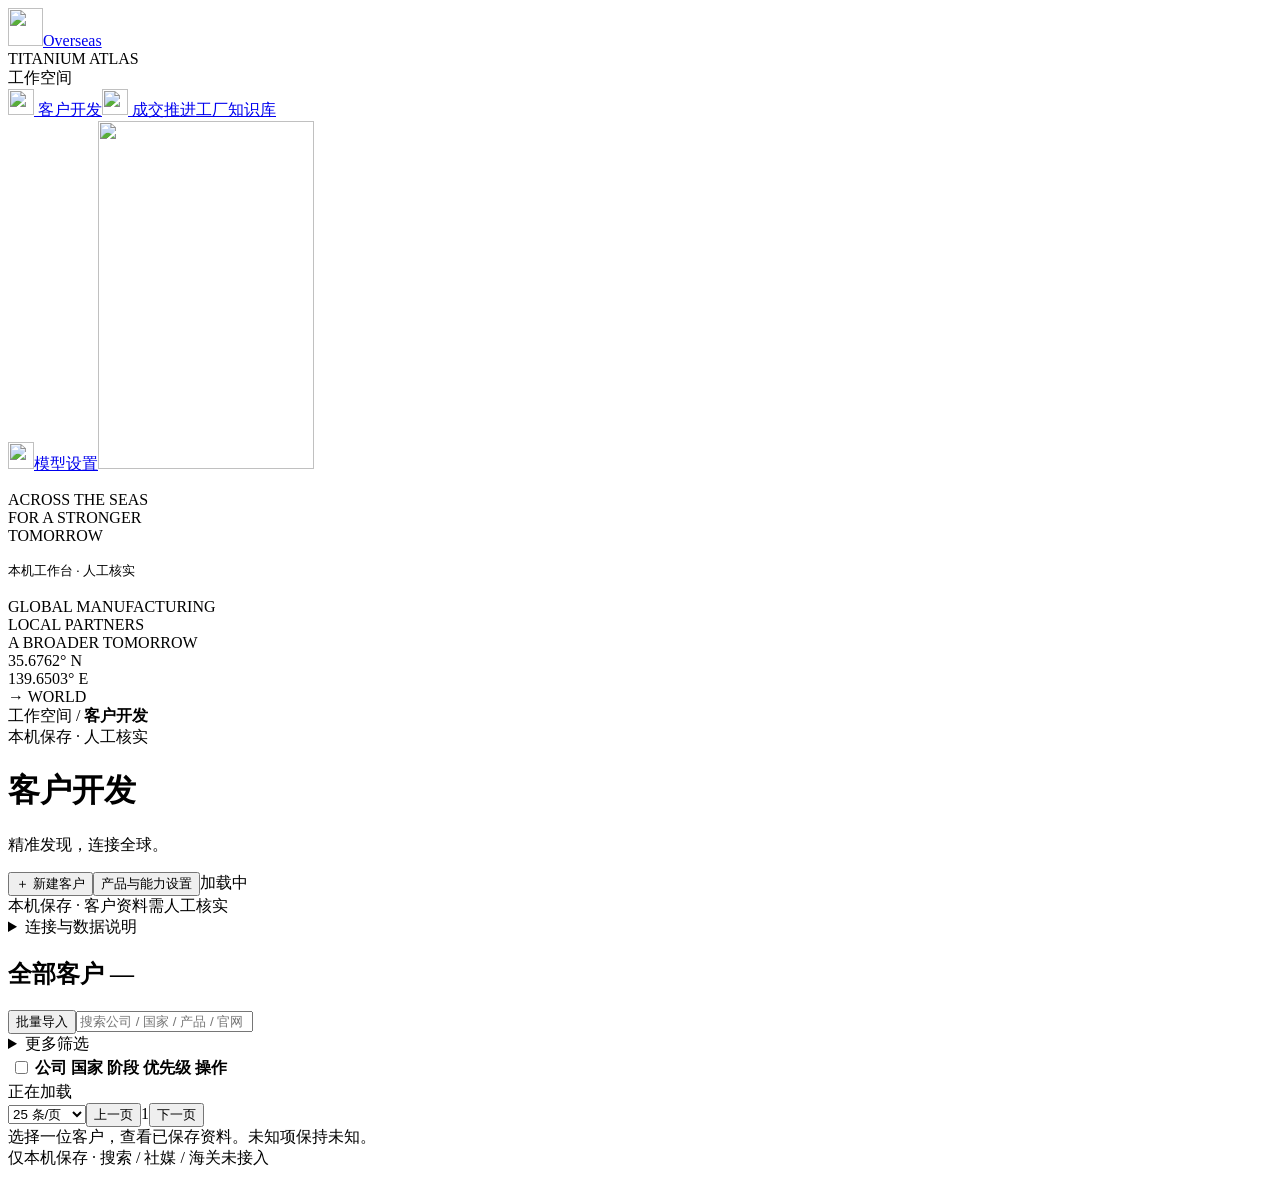
==== static/index.html @ 98f3d783 "Add sanitized Overseas CRM application and tests" ====
<!doctype html>
<html lang="zh-CN"><head><meta charset="utf-8"><meta name="viewport" content="width=device-width, initial-scale=1"><title>Overseas · 客户开发</title><link rel="stylesheet" href="/style.css"><link rel="stylesheet" href="/workspace.css"><script defer src="/analysis-history.js"></script><script defer src="/app.js"></script></head>
<body class="simple-workspace customer-page"><aside class="workspace-sidebar"><a class="brand" href="/" aria-label="Overseas 首页"><img src="/assets/overseas-sail.png" alt="" width="35" height="38"><span class="brand-wordmark">Overseas</span></a><div class="side-caption">TITANIUM ATLAS</div><div class="nav-caption">工作空间</div><nav aria-label="工作区导航"><a class="active" href="/" aria-current="page"><img class="nav-image" src="/assets/nav-development.png" alt="" width="26" height="26"> 客户开发</a><a href="/deals"><img class="nav-image" src="/assets/nav-deals.png" alt="" width="26" height="26"> 成交推进</a><a href="/knowledge">工厂知识库</a></nav><a class="sidebar-action system-settings" href="/settings"><img class="nav-image" src="/assets/nav-settings.png" alt="" width="26" height="27">模型设置</a><img class="sidebar-compass" src="/assets/compass.png" alt="" width="216" height="348"><div class="side-bottom"><p class="brand-motto">ACROSS THE SEAS<br>FOR A STRONGER<br>TOMORROW</p><small>本机工作台 · 人工核实</small></div></aside>
<main class="workspace-main"><div class="global-banner" aria-hidden="true"><img src="/assets/silver-route-map.png" alt=""><div class="global-caption">GLOBAL MANUFACTURING<br>LOCAL PARTNERS<br>A BROADER TOMORROW</div><div class="global-coordinates">35.6762° N<br>139.6503° E<br>→ WORLD</div></div><div class="customer-layout"><div class="customer-list-pane"><div class="page-topline"><div class="breadcrumb">工作空间 <span aria-hidden="true">/</span> <strong>客户开发</strong></div><span>本机保存 · 人工核实</span></div><header class="workspace-header"><div><h1>客户开发</h1><p>精准发现，连接全球。</p></div><div class="actions"><button id="new-customer" class="secondary">＋ 新建客户</button><button id="open-factory" class="secondary" type="button" aria-controls="factory-panel">产品与能力设置</button><span id="mode" class="badge">加载中</span></div></header>
<div class="demo-strip"><span id="workspace-status">本机保存 · 客户资料需人工核实</span> <details class="system-info"><summary>连接与数据说明</summary><div class="notice" id="connection">正在检查本地服务</div><div class="metric-details">重点客户 <strong id="priorities">—</strong> · 需求待核实 <strong id="pending">—</strong></div></details></div><div id="toast" role="status" aria-live="polite"></div>

<details class="panel factory-settings" id="factory-panel" hidden><summary>产品与能力设置 <span>主推品类 / 目标国家均可配置</span></summary><div class="settings-toolbar"><button id="close-factory" class="secondary" type="button">收起设置</button></div><form id="factory-form" class="grid"><label>工厂名称<input name="name" maxlength="4000" required></label><label>历史产品<input name="products" maxlength="4000"></label><label>主推品类（待确认，可留空）<input name="focus" maxlength="4000" placeholder="填写本阶段主推产品"></label><label>目标国家（待确认，可留空）<input name="countries" maxlength="4000" placeholder="尚未指定任何国家"></label><label class="wide">加工能力 / 参数 / 认证<textarea name="capabilities" maxlength="4000" placeholder="仅填写可核实的能力；未知项请注明"></textarea></label><div class="wide"><button>保存工厂配置</button></div></form></details>
<section class="panel customer-pool"><div class="section-title"><div><h2>全部客户 <span id="total" class="count-label">—</span></h2></div><div class="actions"></div></div><div class="filters"><button id="open-import" class="primary-action">批量导入</button><input id="search" aria-label="搜索客户" placeholder="搜索公司 / 国家 / 产品 / 官网"><details id="more-filters" class="more-filters"><summary>更多筛选</summary><div class="extra-filters"><label>客户阶段<select id="stage-filter" aria-label="筛选阶段"><option value="">全部阶段</option><option>待开发</option><option>已联系</option><option>需求确认</option><option>报价沟通</option><option>样品验证</option><option>商务谈判</option><option>成交</option><option>暂缓</option></select></label><label>客户类型<select id="type-filter" aria-label="筛选客户类型"><option value="">全部客户类型</option><option>终端加工厂</option><option>机床厂家</option><option>经销商</option></select></label><label>国家<input id="country-filter" aria-label="筛选国家" placeholder="国家（精确筛选）" maxlength="100"></label><label class="inline"><input type="checkbox" id="priority-filter">重点客户</label><button id="clear-filters" class="secondary" type="button">清除筛选</button></div></details><span id="active-filters" class="filter-count" role="status"></span></div><div class="bulkbar" hidden><span id="selection-count">当前页未选择</span><button id="bulk-priority" class="secondary" disabled>设为重点</button><button id="bulk-unpriority" class="secondary" disabled>取消重点</button><select id="bulk-stage" aria-label="批量阶段"><option>待开发</option><option>已联系</option><option>需求确认</option><option>报价沟通</option><option>样品验证</option><option>商务谈判</option><option>成交</option><option>暂缓</option></select><button id="bulk-stage-save" class="secondary" disabled>更新阶段</button></div><div class="table-wrap"><table class="data-table"><thead><tr><th><input id="select-all" type="checkbox" aria-label="选择当前页"></th><th>公司</th><th>国家</th><th>阶段</th><th>优先级</th><th><span class="visually-hidden">操作</span></th></tr></thead><tbody id="customers"></tbody></table></div><div class="pagination"><span id="list-summary">正在加载</span><div class="actions"><select id="page-size" aria-label="每页数量"><option value="25">25 条/页</option><option value="50">50 条/页</option><option value="100">100 条/页</option></select><button id="prev-page" class="secondary">上一页</button><span id="page-number">1</span><button id="next-page" class="secondary">下一页</button></div></div></section>
</div><section class="client-preview" aria-label="客户资料概览"><div id="preview-empty" class="preview-empty">选择一位客户，查看已保存资料。未知项保持未知。</div><div id="preview-content" hidden><h2 id="preview-name"></h2><p id="preview-meta" class="preview-meta"></p><p id="preview-facts" class="preview-facts"></p><div class="preview-tabs"><strong>客户信息</strong><a id="preview-records" href="/deals">沟通记录</a><button id="preview-history" type="button" class="text-link">分析历史</button></div><figure class="fixture-visual"><img src="/assets/precision-fixture.png" alt="源设计中的精密卡盘品类示意图，非该客户产品或工厂能力证明" width="390" height="241"><figcaption>精密卡盘品类示意 · 非客户产品资料</figcaption></figure><dl class="preview-fields"><div><dt>公司网站</dt><dd><a id="preview-website" target="_blank" rel="noopener noreferrer"></a></dd></div><div><dt>联系人</dt><dd id="preview-contact"></dd></div><div><dt>邮箱</dt><dd id="preview-email"></dd></div><div><dt>产品匹配</dt><dd id="preview-product"></dd></div><div><dt>待核实项</dt><dd id="preview-unknowns"></dd></div></dl><button id="preview-open" type="button" class="preview-primary">查看档案 / AI 分析</button><p class="preview-footnote">仅查看已保存资料；模型分析仍需逐次确认。</p></div></section></div><dialog id="editor" class="customer-drawer" hidden aria-labelledby="editor-title"><div class="section-title drawer-header"><div><div class="eyebrow">CUSTOMER PROFILE</div><p id="drawer-feedback" class="drawer-feedback" hidden role="status" aria-live="polite"></p><h2 id="editor-title">新建客户</h2><p>事实填写已知信息；推测与未知单独保留。不要把意向猜测作为证据。</p></div><button id="close-editor" class="icon-button" type="button" aria-label="关闭客户详情">×</button></div><div class="drawer-body"><form id="customer-form" class="grid"><input name="id" type="hidden"><div class="wide drawer-section-title">基本资料</div><label>公司名称 *<input name="name" maxlength="200" required></label><label>客户类型 *<select name="type"><option>终端加工厂</option><option>机床厂家</option><option>经销商</option></select></label><label>国家<input name="country" maxlength="100" placeholder="未知"></label><label>可能匹配的产品<input name="product" maxlength="500"></label><div class="wide drawer-section-title">联系信息</div><label>官网<input name="website" maxlength="500"></label><label>邮箱<input name="email" maxlength="200"></label><label>联系人<input name="contact_name" maxlength="200" placeholder="仅填有来源的人名，未知可留空"></label><div class="wide drawer-section-title">来源与核实</div><label class="wide">来源证据 / 链接 / 备注<textarea name="source" maxlength="2000" placeholder="原始来源，不自动抓取链接"></textarea></label><label>来源日期<input name="source_date" type="date"></label><label>当前阶段<select name="stage"><option>待开发</option><option>已联系</option><option>需求确认</option><option>报价沟通</option><option>样品验证</option><option>商务谈判</option><option>成交</option><option>暂缓</option></select></label><div class="wide drawer-section-title">事实 · 推测 · 未知</div><label>事实（注明核实依据）<textarea name="facts" maxlength="4000"></textarea></label><label>推测（尚未核实）<textarea name="hypotheses" maxlength="4000"></textarea></label><label>未知 / 待确认<textarea name="unknowns" maxlength="4000"></textarea></label><label>需求信号（注明依据）<textarea name="signals" maxlength="4000"></textarea></label><label class="wide">当前卡点<textarea name="blocker" maxlength="2000"></textarea></label><div class="wide actions"><label class="inline"><input name="priority" type="checkbox">标为重点客户</label><button>保存客户档案</button><a id="go-deals" class="button secondary" hidden>进入成交推进 ↗</a></div></form><div id="analysis-controls" class="analysis-controls" hidden><label>分析方式<select id="analysis-provider"><option value="mock">本地规则演示</option><option value="model">真实模型 · 需确认发送</option></select></label><div class="actions"><button id="analyze" class="secondary" type="button" hidden>生成本地规则匹配度与建议</button><a href="/settings" target="_blank" rel="noopener" class="text-link">模型设置 ↗</a></div><p class="muted">仅分析该客户已保存资料；不会发送邮件或正式报价。</p></div><div id="analysis-history" hidden></div><div id="analysis" class="analysis" role="status" hidden></div><p id="drawer-status" class="drawer-status" role="status">已保存资料来自本机；建议和来源需人工核实。</p></div></dialog>
<dialog id="model-consent" aria-labelledby="model-consent-title"><h2 id="model-consent-title">确认本次真实模型分析</h2><p id="model-destination" class="preserve"></p><div id="model-scope" class="analysis-scope"></div><p class="muted">客户输入按不可信资料处理。费用由供应商决定，本次请求可能计费；失败不会回退为演示结果。</p><label class="inline consent"><input id="model-consent-check" type="checkbox">我确认将以上已保存资料发送到所示供应商</label><div class="actions"><button id="cancel-model" class="secondary" type="button">取消</button><button id="confirm-model" type="button" disabled>确认并分析</button></div><p id="model-consent-status" role="status"></p></dialog><dialog id="unsaved-dialog" class="unsaved-dialog" aria-labelledby="unsaved-title"><h2 id="unsaved-title">还有未保存的修改</h2><p>继续编辑可保留当前输入，也可暂存在本页后关闭。暂存不会写入数据库，刷新或关闭页面仍会丢失。</p><div class="actions"><button id="discard-draft" class="danger-button" type="button">放弃修改</button><button id="stash-draft" class="secondary" type="button">暂存并关闭</button><button id="keep-editing" type="button" autofocus>继续编辑</button></div></dialog><dialog id="import-dialog"><div class="section-title"><div><div class="eyebrow">BULK IMPORT</div><h2>导入客户名单</h2></div><button id="close-import" class="secondary" type="button">关闭</button></div><div class="import-steps"><span id="step-upload" class="current">1 上传文件</span><span id="step-map">2 字段映射</span><span id="step-preview">3 核验预览</span><span id="step-done">4 确认入库</span></div><p class="notice" id="import-notice">只在本机读取CSV/XLSX。演示模式导入的客户仍为演示练习；真实名单请在local工作区导入。</p><div id="upload-pane"><div class="actions template-links"><a class="button secondary" href="/templates/customers.xlsx" download>下载Excel模板</a><a class="button secondary" href="/templates/customers.csv" download>下载CSV模板</a><a class="button secondary" href="/templates/demo.csv" download>下载虚构演示样例</a></div><label class="file-zone">选择客户文件<input id="import-file" type="file" accept=".csv,.xlsx"></label><p class="muted">最多5MB、10000数据行、50列；XLSX读取第一工作表，公式行会拒绝。CSV支持UTF-8/GB18030。公司名称须有单独列，其他字段可按需映射。</p><button id="upload-file" type="button">上传并读取表头</button></div><div id="mapping-pane" hidden><h3 id="file-summary"></h3><p class="muted">未映射字段保留为空。客户类型/阶段为空时使用下面的默认值。不会自动确认采购意向。</p><div id="mapping-fields" class="mapping-grid"></div><div class="grid"><label>默认客户类型<select id="default-type"><option>终端加工厂</option><option>机床厂家</option><option>经销商</option></select></label><label>默认阶段<select id="default-stage"><option>待开发</option><option>已联系</option><option>需求确认</option><option>报价沟通</option><option>样品验证</option><option>商务谈判</option><option>成交</option><option>暂缓</option></select></label><label>未映射国家的默认值<input id="default-country" maxlength="100" placeholder="可留空，不假设国家"></label><label>疑似重复处理<select id="duplicate-action"><option value="skip">跳过，不覆盖已有客户</option><option value="keep">仍新建，保留为独立客户（不覆盖）</option></select></label></div><button id="preview-import" type="button">校验并预览</button></div><div id="preview-pane" hidden><h3 id="preview-summary"></h3><p class="muted">疑似重复依据：规范化公司名称＋国家相同。并不代表确定是同一公司。校验覆盖全部行，界面最多预览100行；错误行不会入库。</p><div class="table-wrap"><table class="data-table"><thead><tr><th>原始行号</th><th>公司</th><th>国家</th><th>结果 / 问题</th></tr></thead><tbody id="import-preview"></tbody></table></div><div class="actions"><button id="back-mapping" class="secondary" type="button">返回调整映射</button><a id="download-errors" class="button secondary" hidden>下载失败行CSV</a></div><label class="inline consent"><input id="import-consent" type="checkbox">我已检查映射与核验结果，确认按所选重复规则新建有效客户</label><button id="confirm-import" type="button" disabled>明确确认并导入</button></div><div id="result-pane" hidden><h3 id="import-result"></h3><p>已保存记录可在客户池分页查看。导入内容仍需人工核实，不等同于确认采购意向。</p><a id="result-download-errors" class="button secondary" hidden>下载失败行CSV</a><button id="finish-import" type="button">完成，查看客户池</button></div><p id="import-status" role="status" aria-live="polite"></p></dialog>
<footer>仅本机保存 · 搜索 / 社媒 / 海关未接入</footer></main></body></html>
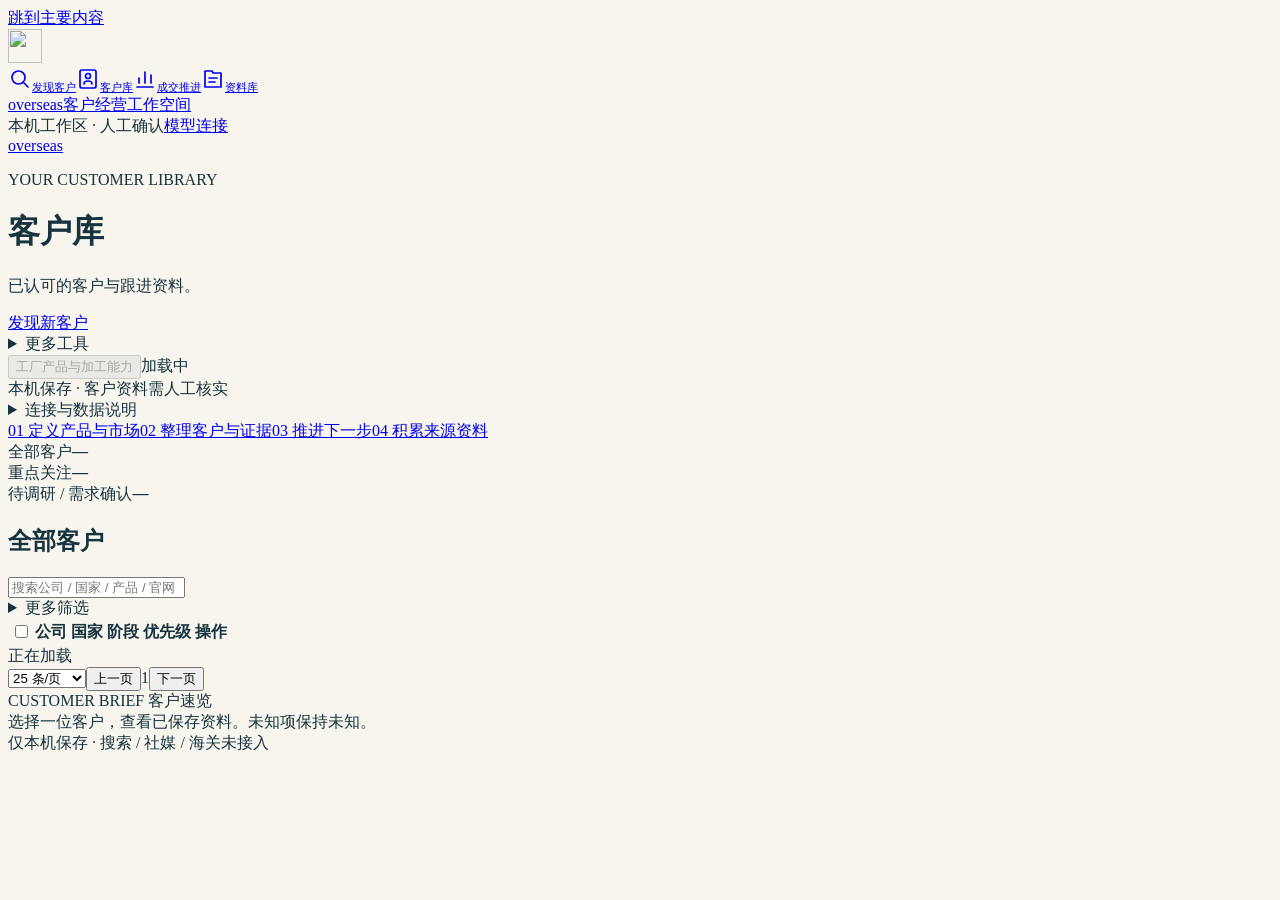
==== commit 8a4f228f: "Sync sanitized Overseas 4.0.3 application source and packaging" ====
--- a/static/index.html
+++ b/static/index.html
@@ -1,11 +1,12 @@
-<!doctype html>
-<html lang="zh-CN"><head><meta charset="utf-8"><meta name="viewport" content="width=device-width, initial-scale=1"><title>Overseas · 客户开发</title><link rel="stylesheet" href="/style.css"><link rel="stylesheet" href="/workspace.css"><script defer src="/analysis-history.js"></script><script defer src="/app.js"></script></head>
-<body class="simple-workspace customer-page"><aside class="workspace-sidebar"><a class="brand" href="/" aria-label="Overseas 首页"><img src="/assets/overseas-sail.png" alt="" width="35" height="38"><span class="brand-wordmark">Overseas</span></a><div class="side-caption">TITANIUM ATLAS</div><div class="nav-caption">工作空间</div><nav aria-label="工作区导航"><a class="active" href="/" aria-current="page"><img class="nav-image" src="/assets/nav-development.png" alt="" width="26" height="26"> 客户开发</a><a href="/deals"><img class="nav-image" src="/assets/nav-deals.png" alt="" width="26" height="26"> 成交推进</a><a href="/knowledge">工厂知识库</a></nav><a class="sidebar-action system-settings" href="/settings"><img class="nav-image" src="/assets/nav-settings.png" alt="" width="26" height="27">模型设置</a><img class="sidebar-compass" src="/assets/compass.png" alt="" width="216" height="348"><div class="side-bottom"><p class="brand-motto">ACROSS THE SEAS<br>FOR A STRONGER<br>TOMORROW</p><small>本机工作台 · 人工核实</small></div></aside>
-<main class="workspace-main"><div class="global-banner" aria-hidden="true"><img src="/assets/silver-route-map.png" alt=""><div class="global-caption">GLOBAL MANUFACTURING<br>LOCAL PARTNERS<br>A BROADER TOMORROW</div><div class="global-coordinates">35.6762° N<br>139.6503° E<br>→ WORLD</div></div><div class="customer-layout"><div class="customer-list-pane"><div class="page-topline"><div class="breadcrumb">工作空间 <span aria-hidden="true">/</span> <strong>客户开发</strong></div><span>本机保存 · 人工核实</span></div><header class="workspace-header"><div><h1>客户开发</h1><p>精准发现，连接全球。</p></div><div class="actions"><button id="new-customer" class="secondary">＋ 新建客户</button><button id="open-factory" class="secondary" type="button" aria-controls="factory-panel">产品与能力设置</button><span id="mode" class="badge">加载中</span></div></header>
-<div class="demo-strip"><span id="workspace-status">本机保存 · 客户资料需人工核实</span> <details class="system-info"><summary>连接与数据说明</summary><div class="notice" id="connection">正在检查本地服务</div><div class="metric-details">重点客户 <strong id="priorities">—</strong> · 需求待核实 <strong id="pending">—</strong></div></details></div><div id="toast" role="status" aria-live="polite"></div>
-
-<details class="panel factory-settings" id="factory-panel" hidden><summary>产品与能力设置 <span>主推品类 / 目标国家均可配置</span></summary><div class="settings-toolbar"><button id="close-factory" class="secondary" type="button">收起设置</button></div><form id="factory-form" class="grid"><label>工厂名称<input name="name" maxlength="4000" required></label><label>历史产品<input name="products" maxlength="4000"></label><label>主推品类（待确认，可留空）<input name="focus" maxlength="4000" placeholder="填写本阶段主推产品"></label><label>目标国家（待确认，可留空）<input name="countries" maxlength="4000" placeholder="尚未指定任何国家"></label><label class="wide">加工能力 / 参数 / 认证<textarea name="capabilities" maxlength="4000" placeholder="仅填写可核实的能力；未知项请注明"></textarea></label><div class="wide"><button>保存工厂配置</button></div></form></details>
-<section class="panel customer-pool"><div class="section-title"><div><h2>全部客户 <span id="total" class="count-label">—</span></h2></div><div class="actions"></div></div><div class="filters"><button id="open-import" class="primary-action">批量导入</button><input id="search" aria-label="搜索客户" placeholder="搜索公司 / 国家 / 产品 / 官网"><details id="more-filters" class="more-filters"><summary>更多筛选</summary><div class="extra-filters"><label>客户阶段<select id="stage-filter" aria-label="筛选阶段"><option value="">全部阶段</option><option>待开发</option><option>已联系</option><option>需求确认</option><option>报价沟通</option><option>样品验证</option><option>商务谈判</option><option>成交</option><option>暂缓</option></select></label><label>客户类型<select id="type-filter" aria-label="筛选客户类型"><option value="">全部客户类型</option><option>终端加工厂</option><option>机床厂家</option><option>经销商</option></select></label><label>国家<input id="country-filter" aria-label="筛选国家" placeholder="国家（精确筛选）" maxlength="100"></label><label class="inline"><input type="checkbox" id="priority-filter">重点客户</label><button id="clear-filters" class="secondary" type="button">清除筛选</button></div></details><span id="active-filters" class="filter-count" role="status"></span></div><div class="bulkbar" hidden><span id="selection-count">当前页未选择</span><button id="bulk-priority" class="secondary" disabled>设为重点</button><button id="bulk-unpriority" class="secondary" disabled>取消重点</button><select id="bulk-stage" aria-label="批量阶段"><option>待开发</option><option>已联系</option><option>需求确认</option><option>报价沟通</option><option>样品验证</option><option>商务谈判</option><option>成交</option><option>暂缓</option></select><button id="bulk-stage-save" class="secondary" disabled>更新阶段</button></div><div class="table-wrap"><table class="data-table"><thead><tr><th><input id="select-all" type="checkbox" aria-label="选择当前页"></th><th>公司</th><th>国家</th><th>阶段</th><th>优先级</th><th><span class="visually-hidden">操作</span></th></tr></thead><tbody id="customers"></tbody></table></div><div class="pagination"><span id="list-summary">正在加载</span><div class="actions"><select id="page-size" aria-label="每页数量"><option value="25">25 条/页</option><option value="50">50 条/页</option><option value="100">100 条/页</option></select><button id="prev-page" class="secondary">上一页</button><span id="page-number">1</span><button id="next-page" class="secondary">下一页</button></div></div></section>
-</div><section class="client-preview" aria-label="客户资料概览"><div id="preview-empty" class="preview-empty">选择一位客户，查看已保存资料。未知项保持未知。</div><div id="preview-content" hidden><h2 id="preview-name"></h2><p id="preview-meta" class="preview-meta"></p><p id="preview-facts" class="preview-facts"></p><div class="preview-tabs"><strong>客户信息</strong><a id="preview-records" href="/deals">沟通记录</a><button id="preview-history" type="button" class="text-link">分析历史</button></div><figure class="fixture-visual"><img src="/assets/precision-fixture.png" alt="源设计中的精密卡盘品类示意图，非该客户产品或工厂能力证明" width="390" height="241"><figcaption>精密卡盘品类示意 · 非客户产品资料</figcaption></figure><dl class="preview-fields"><div><dt>公司网站</dt><dd><a id="preview-website" target="_blank" rel="noopener noreferrer"></a></dd></div><div><dt>联系人</dt><dd id="preview-contact"></dd></div><div><dt>邮箱</dt><dd id="preview-email"></dd></div><div><dt>产品匹配</dt><dd id="preview-product"></dd></div><div><dt>待核实项</dt><dd id="preview-unknowns"></dd></div></dl><button id="preview-open" type="button" class="preview-primary">查看档案 / AI 分析</button><p class="preview-footnote">仅查看已保存资料；模型分析仍需逐次确认。</p></div></section></div><dialog id="editor" class="customer-drawer" hidden aria-labelledby="editor-title"><div class="section-title drawer-header"><div><div class="eyebrow">CUSTOMER PROFILE</div><p id="drawer-feedback" class="drawer-feedback" hidden role="status" aria-live="polite"></p><h2 id="editor-title">新建客户</h2><p>事实填写已知信息；推测与未知单独保留。不要把意向猜测作为证据。</p></div><button id="close-editor" class="icon-button" type="button" aria-label="关闭客户详情">×</button></div><div class="drawer-body"><form id="customer-form" class="grid"><input name="id" type="hidden"><div class="wide drawer-section-title">基本资料</div><label>公司名称 *<input name="name" maxlength="200" required></label><label>客户类型 *<select name="type"><option>终端加工厂</option><option>机床厂家</option><option>经销商</option></select></label><label>国家<input name="country" maxlength="100" placeholder="未知"></label><label>可能匹配的产品<input name="product" maxlength="500"></label><div class="wide drawer-section-title">联系信息</div><label>官网<input name="website" maxlength="500"></label><label>邮箱<input name="email" maxlength="200"></label><label>联系人<input name="contact_name" maxlength="200" placeholder="仅填有来源的人名，未知可留空"></label><div class="wide drawer-section-title">来源与核实</div><label class="wide">来源证据 / 链接 / 备注<textarea name="source" maxlength="2000" placeholder="原始来源，不自动抓取链接"></textarea></label><label>来源日期<input name="source_date" type="date"></label><label>当前阶段<select name="stage"><option>待开发</option><option>已联系</option><option>需求确认</option><option>报价沟通</option><option>样品验证</option><option>商务谈判</option><option>成交</option><option>暂缓</option></select></label><div class="wide drawer-section-title">事实 · 推测 · 未知</div><label>事实（注明核实依据）<textarea name="facts" maxlength="4000"></textarea></label><label>推测（尚未核实）<textarea name="hypotheses" maxlength="4000"></textarea></label><label>未知 / 待确认<textarea name="unknowns" maxlength="4000"></textarea></label><label>需求信号（注明依据）<textarea name="signals" maxlength="4000"></textarea></label><label class="wide">当前卡点<textarea name="blocker" maxlength="2000"></textarea></label><div class="wide actions"><label class="inline"><input name="priority" type="checkbox">标为重点客户</label><button>保存客户档案</button><a id="go-deals" class="button secondary" hidden>进入成交推进 ↗</a></div></form><div id="analysis-controls" class="analysis-controls" hidden><label>分析方式<select id="analysis-provider"><option value="mock">本地规则演示</option><option value="model">真实模型 · 需确认发送</option></select></label><div class="actions"><button id="analyze" class="secondary" type="button" hidden>生成本地规则匹配度与建议</button><a href="/settings" target="_blank" rel="noopener" class="text-link">模型设置 ↗</a></div><p class="muted">仅分析该客户已保存资料；不会发送邮件或正式报价。</p></div><div id="analysis-history" hidden></div><div id="analysis" class="analysis" role="status" hidden></div><p id="drawer-status" class="drawer-status" role="status">已保存资料来自本机；建议和来源需人工核实。</p></div></dialog>
-<dialog id="model-consent" aria-labelledby="model-consent-title"><h2 id="model-consent-title">确认本次真实模型分析</h2><p id="model-destination" class="preserve"></p><div id="model-scope" class="analysis-scope"></div><p class="muted">客户输入按不可信资料处理。费用由供应商决定，本次请求可能计费；失败不会回退为演示结果。</p><label class="inline consent"><input id="model-consent-check" type="checkbox">我确认将以上已保存资料发送到所示供应商</label><div class="actions"><button id="cancel-model" class="secondary" type="button">取消</button><button id="confirm-model" type="button" disabled>确认并分析</button></div><p id="model-consent-status" role="status"></p></dialog><dialog id="unsaved-dialog" class="unsaved-dialog" aria-labelledby="unsaved-title"><h2 id="unsaved-title">还有未保存的修改</h2><p>继续编辑可保留当前输入，也可暂存在本页后关闭。暂存不会写入数据库，刷新或关闭页面仍会丢失。</p><div class="actions"><button id="discard-draft" class="danger-button" type="button">放弃修改</button><button id="stash-draft" class="secondary" type="button">暂存并关闭</button><button id="keep-editing" type="button" autofocus>继续编辑</button></div></dialog><dialog id="import-dialog"><div class="section-title"><div><div class="eyebrow">BULK IMPORT</div><h2>导入客户名单</h2></div><button id="close-import" class="secondary" type="button">关闭</button></div><div class="import-steps"><span id="step-upload" class="current">1 上传文件</span><span id="step-map">2 字段映射</span><span id="step-preview">3 核验预览</span><span id="step-done">4 确认入库</span></div><p class="notice" id="import-notice">只在本机读取CSV/XLSX。演示模式导入的客户仍为演示练习；真实名单请在local工作区导入。</p><div id="upload-pane"><div class="actions template-links"><a class="button secondary" href="/templates/customers.xlsx" download>下载Excel模板</a><a class="button secondary" href="/templates/customers.csv" download>下载CSV模板</a><a class="button secondary" href="/templates/demo.csv" download>下载虚构演示样例</a></div><label class="file-zone">选择客户文件<input id="import-file" type="file" accept=".csv,.xlsx"></label><p class="muted">最多5MB、10000数据行、50列；XLSX读取第一工作表，公式行会拒绝。CSV支持UTF-8/GB18030。公司名称须有单独列，其他字段可按需映射。</p><button id="upload-file" type="button">上传并读取表头</button></div><div id="mapping-pane" hidden><h3 id="file-summary"></h3><p class="muted">未映射字段保留为空。客户类型/阶段为空时使用下面的默认值。不会自动确认采购意向。</p><div id="mapping-fields" class="mapping-grid"></div><div class="grid"><label>默认客户类型<select id="default-type"><option>终端加工厂</option><option>机床厂家</option><option>经销商</option></select></label><label>默认阶段<select id="default-stage"><option>待开发</option><option>已联系</option><option>需求确认</option><option>报价沟通</option><option>样品验证</option><option>商务谈判</option><option>成交</option><option>暂缓</option></select></label><label>未映射国家的默认值<input id="default-country" maxlength="100" placeholder="可留空，不假设国家"></label><label>疑似重复处理<select id="duplicate-action"><option value="skip">跳过，不覆盖已有客户</option><option value="keep">仍新建，保留为独立客户（不覆盖）</option></select></label></div><button id="preview-import" type="button">校验并预览</button></div><div id="preview-pane" hidden><h3 id="preview-summary"></h3><p class="muted">疑似重复依据：规范化公司名称＋国家相同。并不代表确定是同一公司。校验覆盖全部行，界面最多预览100行；错误行不会入库。</p><div class="table-wrap"><table class="data-table"><thead><tr><th>原始行号</th><th>公司</th><th>国家</th><th>结果 / 问题</th></tr></thead><tbody id="import-preview"></tbody></table></div><div class="actions"><button id="back-mapping" class="secondary" type="button">返回调整映射</button><a id="download-errors" class="button secondary" hidden>下载失败行CSV</a></div><label class="inline consent"><input id="import-consent" type="checkbox">我已检查映射与核验结果，确认按所选重复规则新建有效客户</label><button id="confirm-import" type="button" disabled>明确确认并导入</button></div><div id="result-pane" hidden><h3 id="import-result"></h3><p>已保存记录可在客户池分页查看。导入内容仍需人工核实，不等同于确认采购意向。</p><a id="result-download-errors" class="button secondary" hidden>下载失败行CSV</a><button id="finish-import" type="button">完成，查看客户池</button></div><p id="import-status" role="status" aria-live="polite"></p></dialog>
-<footer>仅本机保存 · 搜索 / 社媒 / 海关未接入</footer></main></body></html>
+<!doctype html>
+<html lang="zh-CN"><head><style id="orbital-first-frame">@view-transition{navigation:none}html:root{background:#f7f5ee;color-scheme:light}html body.simple-workspace,html body.orbital-page{background-color:#f7f5ee;color:#16333e}.orbital-nav-label{font-size:11px}</style><meta name="color-scheme" content="light"><meta charset="utf-8"><meta name="viewport" content="width=device-width, initial-scale=1"><title>Overseas · 客户开发</title><link rel="stylesheet" href="/style.css?v=ca04514ddabb"><script defer src="/analysis-history.js?v=2299be18b986"></script><script defer src="/knowledge-selection.js?v=24a0cd782bd1"></script><script defer src="/app.js?v=2f3d31d598f8"></script><script defer src="/research-entry.js?v=b57c9e935070"></script><link rel="stylesheet" href="/workspace.css?v=c7912498a789"><script defer src="/orbital-shell.js?v=108120702843"></script><link rel="stylesheet" href="/coastal-workspace.css?v=28921752681e"><script defer src="/workspace-motion.js?v=4808f2cfee2a"></script><script defer src="/workspace-desktop.js?v=ca568d5229fd"></script><meta name="theme-color" content="#f7f5ee"><link rel="icon" type="image/svg+xml" href="/assets/overseas-compass.svg"><script src="/workspace-navigation.js" defer></script></head>
+<body class="simple-workspace customer-page orbital-workspace coastal-workspace" data-orbital-shell="static"><a class="skip-link" href="#workspace-content">跳到主要内容</a><aside class="workspace-sidebar"><a class="brand workspace-brand" href="/" aria-label="Overseas 首页"><img src="/assets/overseas-compass.svg" alt="" width="34" height="34"><span class="brand-wordmark" hidden="">Overseas</span></a><nav aria-label="工作区导航"><a href="/research" aria-label="发现客户" title="发现客户"><svg class="workspace-nav-icon" viewBox="0 0 24 24" width="24" height="24" fill="none" stroke="currentColor" stroke-width="1.7" stroke-linecap="round" stroke-linejoin="round" aria-hidden="true"><circle cx="10.5" cy="10.5" r="6.5"/><path d="m16 16 4 4"/></svg><span class="orbital-nav-label">发现客户</span></a><a href="/" aria-label="客户库" title="客户库" class="active" aria-current="page"><svg class="workspace-nav-icon" viewBox="0 0 24 24" width="24" height="24" fill="none" stroke="currentColor" stroke-width="1.7" stroke-linecap="round" stroke-linejoin="round" aria-hidden="true"><rect x="4" y="3" width="16" height="18" rx="2"/><circle cx="12" cy="9" r="2.5"/><path d="M8 17c0-4 8-4 8 0"/></svg><span class="orbital-nav-label">客户库</span></a><a href="/deals" aria-label="成交推进" title="成交推进"><svg class="workspace-nav-icon" viewBox="0 0 24 24" width="24" height="24" fill="none" stroke="currentColor" stroke-width="1.7" stroke-linecap="round" stroke-linejoin="round" aria-hidden="true"><path d="M4 20h16M6 16v-5m6 5V5m6 11V8"/></svg><span class="orbital-nav-label">成交推进</span></a><a href="/knowledge" aria-label="资料库" title="资料库"><svg class="workspace-nav-icon" viewBox="0 0 24 24" width="24" height="24" fill="none" stroke="currentColor" stroke-width="1.7" stroke-linecap="round" stroke-linejoin="round" aria-hidden="true"><path d="M4 4h7l1 2h8v14H4zM8 11h8m-8 4h6"/></svg><span class="orbital-nav-label">资料库</span></a></nav></aside>
+<main id="workspace-content" tabindex="-1" class="workspace-main"><header class="coast-topbar"><a class="coast-wordmark" href="/research">overseas<span>客户经营工作空间</span></a><div class="coast-topbar-actions"><span class="coast-local-status" role="status" aria-live="polite">本机工作区 · 人工确认</span><a href="/research?model=open">模型连接</a></div></header><a class="orbital-shell-wordmark" href="/research" aria-label="Overseas · 发现客户">overseas</a><header class="workspace-header coast-page-heading"><div><p class="coast-eyebrow">YOUR CUSTOMER LIBRARY</p><h1>客户库</h1><p>已认可的客户与跟进资料。</p></div><div class="actions"><a href="/research" class="button primary-action">发现新客户</a><details class="more-tools"><summary>更多工具</summary><div><button id="open-import" class="secondary" type="button">导入历史客户（Excel / CSV）</button><a id="open-backups" class="button secondary" href="/backups">本地备份与恢复</a><button id="new-customer" class="secondary" type="button">手动新建客户</button></div></details><button id="open-factory" disabled class="secondary" type="button" aria-controls="factory-panel" aria-expanded="false">工厂产品与加工能力</button><span id="mode" class="badge">加载中</span></div></header>
+<div class="demo-strip"><span id="workspace-status">本机保存 · 客户资料需人工核实</span> <details class="system-info"><summary>连接与数据说明</summary><div class="notice" id="connection">正在检查本地服务</div></details></div><nav class="coast-journey" aria-label="客户经营流程"><a href="/research"><span>01</span> 定义产品与市场</a><a href="/"><span>02</span> 整理客户与证据</a><a href="/deals"><span>03</span> 推进下一步</a><a href="/knowledge"><span>04</span> 积累来源资料</a></nav><section class="coast-metrics" aria-label="客户概况"><div><span>全部客户</span><strong id="total" class="count-label">—</strong></div><div><span>重点关注</span><strong id="priorities">—</strong></div><div><span>待调研 / 需求确认</span><strong id="pending">—</strong></div></section><div class="customer-layout"><div class="customer-list-pane"><div id="toast" role="status" aria-live="polite"></div>
+
+<details class="panel factory-settings" id="factory-panel" hidden=""><summary>工厂产品与加工能力 <span>企业产品、设备与加工能力 · 手动填写</span></summary><p class="factory-help">填写你们企业的产品、设备、加工能力和可核实参数，不是个人能力。这些是手动配置，不是 RAG 自动得出或已核实的结论。国家 / 地区在每次查找客户时选择。</p><p id="factory-feedback" class="factory-feedback" role="status" aria-live="polite"></p><div class="settings-toolbar"><button id="close-factory" class="secondary" type="button">收起设置</button></div><form id="factory-form" class="grid"><label>工厂名称<input name="name" maxlength="4000" required=""></label><label>企业产品<input name="products" maxlength="4000"></label><label>主推品类（待确认，可留空）<input name="focus" maxlength="4000" placeholder="填写本阶段主推产品"></label><input name="countries" type="hidden"><label class="wide">设备 / 加工能力 / 参数 / 认证<textarea name="capabilities" maxlength="4000" placeholder="仅填写可核实的能力；未知项请注明"></textarea></label><div class="wide"><button>保存工厂配置</button></div></form></details>
+<section class="panel customer-pool"><div class="section-title"><div><h2>全部客户 </h2></div><div class="actions"></div></div><div class="filters"><input id="search" aria-label="搜索客户" placeholder="搜索公司 / 国家 / 产品 / 官网"><details id="more-filters" class="more-filters"><summary>更多筛选</summary><div class="extra-filters"><label>客户阶段<select id="stage-filter" aria-label="筛选阶段"><option value="">全部阶段</option><option>待开发</option><option>已联系</option><option>需求确认</option><option>报价沟通</option><option>样品验证</option><option>商务谈判</option><option>成交</option><option>暂缓</option></select></label><label>客户类型<select id="type-filter" aria-label="筛选客户类型"><option value="">全部客户类型</option><option>终端加工厂</option><option>机床厂家</option><option>经销商</option><option>设备集成商</option></select></label><label>国家<input id="country-filter" aria-label="筛选国家" placeholder="国家（精确筛选）" maxlength="100"></label><label class="inline"><input type="checkbox" id="priority-filter">重点客户</label><button id="clear-filters" class="secondary" type="button">清除筛选</button></div></details><span id="active-filters" class="filter-count" role="status"></span></div><div class="bulkbar" hidden=""><span id="selection-count">当前页未选择</span><button id="bulk-priority" class="secondary" disabled>设为重点</button><button id="bulk-unpriority" class="secondary" disabled>取消重点</button><select id="bulk-stage" aria-label="批量阶段"><option>待开发</option><option>已联系</option><option>需求确认</option><option>报价沟通</option><option>样品验证</option><option>商务谈判</option><option>成交</option><option>暂缓</option></select><button id="bulk-stage-save" class="secondary" disabled>更新阶段</button></div><div class="table-wrap"><table class="data-table"><thead><tr><th><input id="select-all" type="checkbox" aria-label="选择当前页"></th><th>公司</th><th>国家</th><th>阶段</th><th>优先级</th><th><span class="visually-hidden">操作</span></th></tr></thead><tbody id="customers"></tbody></table></div><div class="pagination"><span id="list-summary">正在加载</span><div class="actions"><select id="page-size" aria-label="每页数量"><option value="25">25 条/页</option><option value="50">50 条/页</option><option value="100">100 条/页</option></select><button id="prev-page" class="secondary">上一页</button><span id="page-number">1</span><button id="next-page" class="secondary">下一页</button></div></div></section>
+</div><section class="client-preview" aria-label="客户资料概览"><div class="coast-inspector-label">CUSTOMER BRIEF <span>客户速览</span></div><div id="preview-empty" class="preview-empty">选择一位客户，查看已保存资料。未知项保持未知。</div><div id="preview-content" hidden=""><h2 id="preview-name"></h2><p id="preview-meta" class="preview-meta"></p><p id="preview-facts" class="preview-facts"></p><div class="preview-tabs"><strong>客户信息</strong><a id="preview-records" href="/deals">沟通记录</a><button id="preview-history" type="button" class="text-link">分析历史</button></div><figure class="fixture-visual"><img src="/assets/precision-fixture.png" alt="源设计中的精密卡盘品类示意图，非该客户产品或工厂能力证明" width="390" height="241"><figcaption>精密卡盘品类示意 · 非客户产品资料</figcaption></figure><dl class="preview-fields"><div><dt>公司网站</dt><dd><a id="preview-website" target="_blank" rel="noopener noreferrer"></a></dd></div><div><dt>联系人</dt><dd id="preview-contact"></dd></div><div><dt>邮箱</dt><dd id="preview-email"></dd></div><div><dt>产品匹配</dt><dd id="preview-product"></dd></div><div><dt>待核实项</dt><dd id="preview-unknowns"></dd></div></dl><button id="preview-open" type="button" class="preview-primary">查看档案 / AI 分析</button><p class="preview-footnote">仅查看已保存资料；模型分析仍需逐次确认。</p></div></section></div><dialog id="editor" class="customer-drawer" hidden="" aria-labelledby="editor-title"><div class="section-title drawer-header"><div><div class="eyebrow">CUSTOMER PROFILE</div><p id="drawer-feedback" class="drawer-feedback" hidden="" role="status" aria-live="polite"></p><h2 id="editor-title">新建客户</h2><p>事实填写已知信息；推测与未知单独保留。不要把意向猜测作为证据。</p></div><button id="close-editor" class="icon-button" type="button" aria-label="关闭客户详情">×</button></div><div class="drawer-body"><form id="customer-form" class="grid"><input name="id" type="hidden"><div class="wide drawer-section-title">基本资料</div><label>公司名称 *<input name="name" maxlength="200" required=""></label><label>客户类型 *<select name="type"><option>终端加工厂</option><option>机床厂家</option><option>经销商</option><option>设备集成商</option></select></label><label>国家<input name="country" maxlength="100" placeholder="未知"></label><label>可能匹配的产品<input name="product" maxlength="500"></label><div class="wide drawer-section-title">联系信息</div><label>官网<input name="website" maxlength="500"></label><label>邮箱<input name="email" maxlength="200"></label><label>联系人<input name="contact_name" maxlength="200" placeholder="仅填有来源的人名，未知可留空"></label><div class="wide drawer-section-title">来源与核实</div><label class="wide">来源证据 / 链接 / 备注<textarea name="source" maxlength="2000" placeholder="原始来源，不自动抓取链接"></textarea></label><label>来源日期<input name="source_date" type="date"></label><label>当前阶段<select name="stage"><option>待开发</option><option>已联系</option><option>需求确认</option><option>报价沟通</option><option>样品验证</option><option>商务谈判</option><option>成交</option><option>暂缓</option></select></label><div class="wide drawer-section-title">事实 · 推测 · 未知</div><label>事实（注明核实依据）<textarea name="facts" maxlength="4000"></textarea></label><label>推测（尚未核实）<textarea name="hypotheses" maxlength="4000"></textarea></label><label>未知 / 待确认<textarea name="unknowns" maxlength="4000"></textarea></label><label>需求信号（注明依据）<textarea name="signals" maxlength="4000"></textarea></label><label class="wide">当前卡点<textarea name="blocker" maxlength="2000"></textarea></label><div class="wide actions"><label class="inline"><input name="priority" type="checkbox">标为重点客户</label><button>保存客户档案</button><a id="go-deals" class="button secondary" hidden="">进入成交推进 ↗</a></div></form><div id="analysis-controls" class="analysis-controls" hidden=""><label>分析方式<select id="analysis-provider"><option value="mock">本地规则演示</option><option value="model">真实模型 · 需确认发送</option></select></label><div class="actions"><button id="analyze" class="secondary" type="button" hidden="">生成本地规则匹配度与建议</button><a href="/settings" target="_blank" rel="noopener" class="text-link">模型设置 ↗</a></div><p class="muted">仅分析该客户已保存资料；不会发送邮件或正式报价。</p></div><div id="analysis-history" hidden=""></div><div id="analysis" class="analysis" role="status" hidden=""></div><p id="drawer-status" class="drawer-status" role="status">已保存资料来自本机；建议和来源需人工核实。</p></div></dialog>
+<dialog id="model-consent" aria-labelledby="model-consent-title"><h2 id="model-consent-title">确认本次真实模型分析</h2><p id="model-destination" class="preserve"></p><div id="model-scope" class="analysis-scope"></div><p class="muted">客户输入按不可信资料处理。费用由供应商决定，本次请求可能计费；失败不会回退为演示结果。</p><label class="inline consent"><input id="model-consent-check" type="checkbox">我确认将以上已保存资料发送到所示供应商</label><div class="actions"><button id="cancel-model" class="secondary" type="button">取消</button><button id="confirm-model" type="button" disabled>确认并分析</button></div><p id="model-consent-status" role="status"></p></dialog><dialog id="unsaved-dialog" class="unsaved-dialog" aria-labelledby="unsaved-title"><h2 id="unsaved-title">还有未保存的修改</h2><p>继续编辑可保留当前输入，也可暂存在本页后关闭。暂存不会写入数据库，刷新或关闭页面仍会丢失。</p><div class="actions"><button id="discard-draft" class="danger-button" type="button">放弃修改</button><button id="stash-draft" class="secondary" type="button">暂存并关闭</button><button id="keep-editing" type="button" autofocus="">继续编辑</button></div></dialog><dialog id="import-dialog"><div class="section-title"><div><div class="eyebrow">BULK IMPORT</div><h2>导入客户名单</h2></div><button id="close-import" class="secondary" type="button">关闭</button></div><div class="import-steps"><span id="step-upload" class="current">1 上传文件</span><span id="step-map">2 字段映射</span><span id="step-preview">3 核验预览</span><span id="step-done">4 确认入库</span></div><p class="notice" id="import-notice">只在本机读取CSV/XLSX。演示模式导入的客户仍为演示练习；真实名单请在local工作区导入。</p><div id="upload-pane"><div class="actions template-links"><a class="button secondary" href="/templates/customers.xlsx" download="">下载Excel模板</a><a class="button secondary" href="/templates/customers.csv" download="">下载CSV模板</a><a class="button secondary" href="/templates/demo.csv" download="">下载虚构演示样例</a></div><label class="file-zone">选择客户文件<input id="import-file" type="file" accept=".csv,.xlsx"></label><p class="muted">最多5MB、10000数据行、50列；XLSX读取第一工作表，公式行会拒绝。CSV支持UTF-8/GB18030。公司名称须有单独列，其他字段可按需映射。</p><button id="upload-file" type="button">上传并读取表头</button></div><div id="mapping-pane" hidden=""><h3 id="file-summary"></h3><p class="muted">未映射字段保留为空。客户类型/阶段为空时使用下面的默认值。不会自动确认采购意向。</p><div id="mapping-fields" class="mapping-grid"></div><div class="grid"><label>默认客户类型<select id="default-type"><option>终端加工厂</option><option>机床厂家</option><option>经销商</option><option>设备集成商</option></select></label><label>默认阶段<select id="default-stage"><option>待开发</option><option>已联系</option><option>需求确认</option><option>报价沟通</option><option>样品验证</option><option>商务谈判</option><option>成交</option><option>暂缓</option></select></label><label>未映射国家的默认值<input id="default-country" maxlength="100" placeholder="可留空，不假设国家"></label><label>疑似重复处理<select id="duplicate-action"><option value="skip">跳过，不覆盖已有客户</option><option value="keep">仍新建，保留为独立客户（不覆盖）</option></select></label></div><button id="preview-import" type="button">校验并预览</button></div><div id="preview-pane" hidden=""><h3 id="preview-summary"></h3><p class="muted">疑似重复依据：规范化公司名称＋国家相同。并不代表确定是同一公司。校验覆盖全部行，界面最多预览100行；错误行不会入库。</p><div class="table-wrap"><table class="data-table"><thead><tr><th>原始行号</th><th>公司</th><th>国家</th><th>结果 / 问题</th></tr></thead><tbody id="import-preview"></tbody></table></div><div class="actions"><button id="back-mapping" class="secondary" type="button">返回调整映射</button><a id="download-errors" class="button secondary" hidden="">下载失败行CSV</a></div><label class="inline consent"><input id="import-consent" type="checkbox">我已检查映射与核验结果，确认按所选重复规则新建有效客户</label><button id="confirm-import" type="button" disabled>明确确认并导入</button></div><div id="result-pane" hidden=""><h3 id="import-result"></h3><p>已保存记录可在客户池分页查看。导入内容仍需人工核实，不等同于确认采购意向。</p><a id="result-download-errors" class="button secondary" hidden="">下载失败行CSV</a><button id="finish-import" type="button">完成，查看客户池</button></div><p id="import-status" role="status" aria-live="polite"></p></dialog>
+<footer class="coast-footer">仅本机保存 · 搜索 / 社媒 / 海关未接入</footer></main>
+<script src="/workspace-popovers.js?v=4079e24c88a4" defer></script></body></html>
